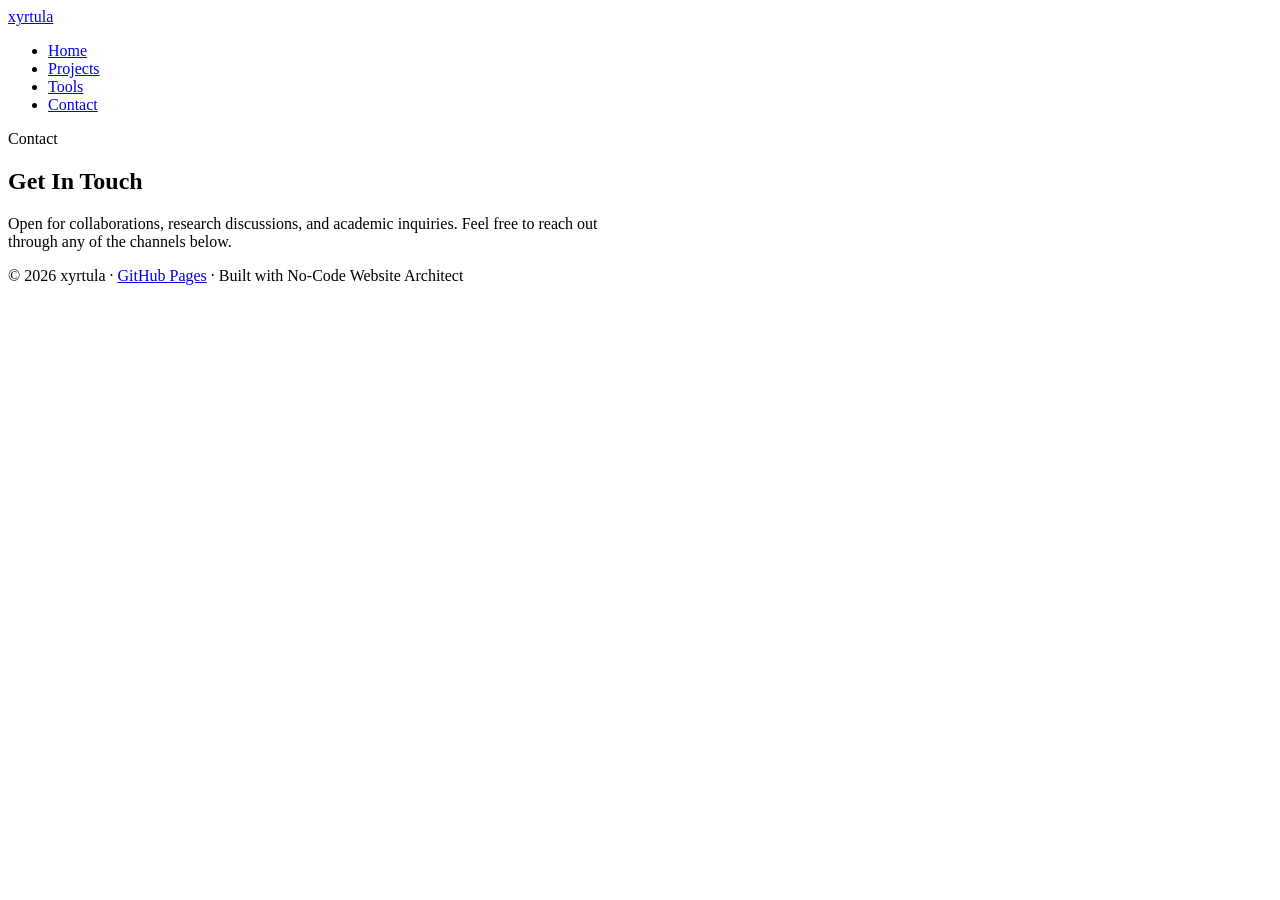
==== contact.html @ d40ffb36 "Add contact.html for portfolio contact page" ====
<!DOCTYPE html>
<html lang="en">
<head>
  <meta charset="UTF-8">
  <meta name="viewport" content="width=device-width, initial-scale=1.0">
  <meta name="description" content="Environmental & Wastewater Engineering Portfolio">
  <meta name="keywords" content="engineering, wastewater, environmental, GitHub Pages">
  <meta name="author" content="xyrtula">
  <meta property="og:title" content="Get In Touch | xyrtula">
  <meta property="og:description" content="Environmental & Wastewater Engineering Portfolio">
  <meta property="og:url" content="https://xyrtula.github.io">
  <meta name="twitter:card" content="summary_large_image">
  <title>Get In Touch | xyrtula</title>
  <link rel="stylesheet" href="style.css">
</head>
<body>
<nav>
  <div class="nav-inner">
    <a href="index.html" class="nav-logo">xyrtula</a>
    <ul class="nav-links">
      <li><a href="index.html">Home</a></li>
      <li><a href="projects.html">Projects</a></li>
      <li><a href="tools.html">Tools</a></li>
      <li><a href="contact.html" class="active">Contact</a></li>
    </ul>
  </div>
</nav>

<main>
  <section>
    <div class="container">
      <div class="section-label">Contact</div>
      <h2>Get In Touch</h2>
      <p style="color:var(--text-muted);max-width:600px;margin-bottom:0">Open for collaborations, research discussions, and academic inquiries. Feel free to reach out through any of the channels below.</p>
      <div class="contact-grid">
        <div class="contact-info">
          
          
          
          
          
        </div>
        
      </div>
    </div>
  </section>
</main>
<footer>
  <div class="container">
    <p>© 2026 xyrtula · <a href="https://xyrtula.github.io">GitHub Pages</a> · Built with No-Code Website Architect</p>
  </div>
</footer>
</body>
</html>
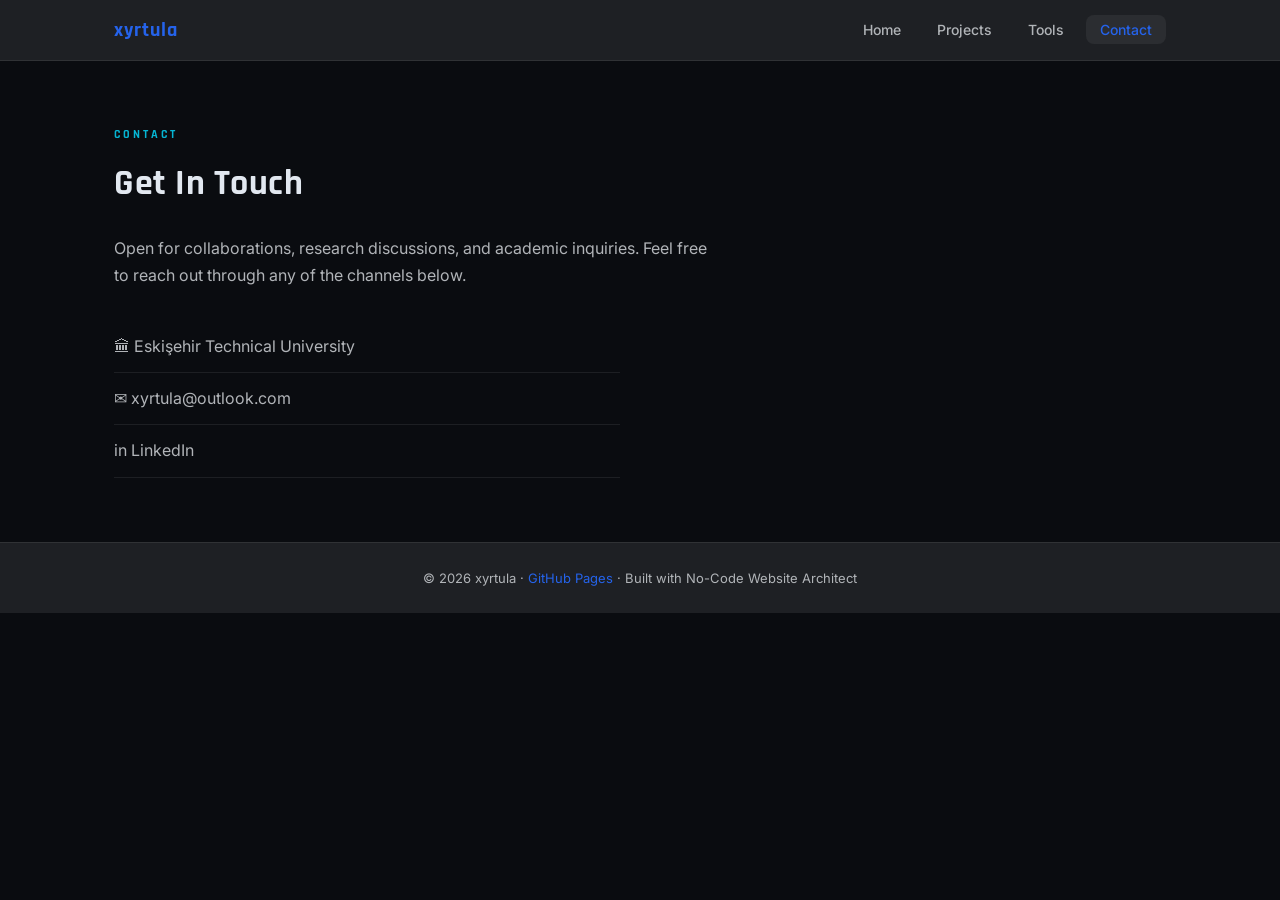
==== commit 928f21fe: "Update contact.html with contact details Added contact information for Eskişehir Technical Universit" ====
--- a/contact.html
+++ b/contact.html
@@ -34,9 +34,9 @@
       <p style="color:var(--text-muted);max-width:600px;margin-bottom:0">Open for collaborations, research discussions, and academic inquiries. Feel free to reach out through any of the channels below.</p>
       <div class="contact-grid">
         <div class="contact-info">
-          
-          
-          
+          <div style="padding:12px 0;border-bottom:1px solid var(--border);color:var(--text-muted)">🏛 Eskişehir Technical University</div>
+          <a href="mailto:xyrtula@outlook.com">✉ xyrtula@outlook.com</a>
+          <a href="https://www.linkedin.com/in/zmozgen/" target="_blank" rel="noopener">in LinkedIn</a>
           
           
         </div>
--- a/style.css
+++ b/style.css
@@ -0,0 +1,305 @@
+/* xyrtula.github.io — style.css
+   Author: xyrtula
+   Site: https://xyrtula.github.io
+   Generated by No-Code Website Architect */
+
+@import url('https://fonts.googleapis.com/css2?family=Rajdhani:wght@400;500;600;700&family=Inter:wght@300;400;500&display=swap');
+
+:root {
+  --primary: #2563eb;
+  --secondary: #06b6d4;
+  --bg: #0a0c10;
+  --bg-surface: #1e2024;
+  --bg-card: #2d2f33;
+  --text: #e2e8f0;
+  --text-muted: #b1b4b8;
+  --radius: 8px;
+  --font-heading: 'Rajdhani', sans-serif;
+  --font-body: 'Inter', sans-serif;
+  --font-size: 16px;
+  --max-width: 1100px;
+  --shadow: 0 2px 8px rgba(0,0,0,0.3);
+  --border: rgba(255,255,255,0.08);
+}
+
+*, *::before, *::after { box-sizing: border-box; margin: 0; padding: 0; }
+
+html { scroll-behavior: smooth; }
+
+body {
+  background: var(--bg);
+  color: var(--text);
+  font-family: var(--font-body);
+  font-size: var(--font-size);
+  line-height: 1.7;
+}
+
+.container {
+  max-width: var(--max-width);
+  margin: 0 auto;
+  padding: 0 24px;
+}
+
+/* ── NAVIGATION ── */
+nav {
+  background: var(--bg-surface);
+  border-bottom: 1px solid var(--border);
+  position: sticky;
+  top: 0;
+  z-index: 100;
+  padding: 0;
+}
+
+nav .nav-inner {
+  max-width: var(--max-width);
+  margin: 0 auto;
+  padding: 0 24px;
+  display: flex;
+  align-items: center;
+  justify-content: space-between;
+  height: 60px;
+}
+
+.nav-logo {
+  font-family: var(--font-heading);
+  font-size: 20px; font-weight: 700;
+  color: var(--primary);
+  text-decoration: none;
+  letter-spacing: 1px;
+}
+
+.nav-links { display: flex; gap: 8px; list-style: none; }
+.nav-links a {
+  color: var(--text-muted);
+  text-decoration: none;
+  padding: 6px 14px;
+  border-radius: var(--radius);
+  font-size: 14px; font-weight: 500;
+  transition: all 0.2s;
+}
+.nav-links a:hover,
+.nav-links a.active { background: rgba(255,255,255,0.06); color: var(--primary); }
+
+/* ── HERO ── */
+.hero {
+  padding: 80px 0 60px;
+  position: relative;
+  overflow: hidden;
+}
+.hero::before {
+  content: '';
+  position: absolute; inset: 0;
+  background: radial-gradient(ellipse at 30% 50%, #2563eb22 0%, transparent 60%);
+  pointer-events: none;
+}
+.hero-content { position: relative; z-index: 1; }
+.hero h1 {
+  font-family: var(--font-heading);
+  font-size: clamp(32px, 5vw, 56px);
+  font-weight: 700;
+  line-height: 1.1;
+  letter-spacing: 1px;
+  color: var(--text);
+  margin-bottom: 16px;
+}
+.hero h1 span { color: var(--primary); }
+.hero-subtitle {
+  font-size: 18px;
+  color: var(--text-muted);
+  margin-bottom: 32px;
+  max-width: 600px;
+}
+.hero-img {
+  width: 100%; border-radius: var(--radius);
+  box-shadow: var(--shadow);
+  margin-top: 40px;
+  object-fit: cover; max-height: 400px;
+}
+
+/* ── SECTIONS ── */
+section { padding: 64px 0; }
+section + section { border-top: 1px solid var(--border); }
+.section-label {
+  font-family: var(--font-heading);
+  font-size: 12px; font-weight: 700;
+  color: var(--secondary);
+  letter-spacing: 3px;
+  text-transform: uppercase;
+  margin-bottom: 8px;
+}
+h2 {
+  font-family: var(--font-heading);
+  font-size: clamp(22px, 3vw, 36px);
+  font-weight: 700;
+  color: var(--text);
+  margin-bottom: 20px;
+  letter-spacing: 0.5px;
+}
+
+/* ── CARDS ── */
+.card {
+  background: var(--bg-card);
+  border: 1px solid var(--border);
+  border-radius: var(--radius);
+  padding: 24px;
+  box-shadow: var(--shadow);
+  transition: border-color 0.2s;
+}
+.card:hover { border-color: #2563eb66; }
+.card-grid {
+  display: grid;
+  grid-template-columns: repeat(auto-fit, minmax(280px, 1fr));
+  gap: 20px;
+  margin-top: 32px;
+}
+.card img {
+  width: 100%; border-radius: calc(var(--radius) - 2px);
+  height: 180px; object-fit: cover; margin-bottom: 16px;
+}
+.card h3 {
+  font-family: var(--font-heading);
+  font-size: 18px; font-weight: 700;
+  color: var(--text); margin-bottom: 8px;
+}
+.card p { color: var(--text-muted); font-size: 14px; line-height: 1.6; }
+.tag {
+  display: inline-block;
+  background: #2563eb22;
+  color: var(--primary);
+  padding: 3px 10px; border-radius: 20px;
+  font-size: 12px; font-weight: 500;
+  margin: 4px 4px 0 0;
+}
+
+/* ── BUTTON ── */
+.btn {
+  display: inline-flex; align-items: center; gap: 8px;
+  background: var(--primary);
+  color: #fff; text-decoration: none;
+  padding: 12px 28px; border-radius: var(--radius);
+  font-family: var(--font-heading);
+  font-size: 14px; font-weight: 700;
+  letter-spacing: 1px; text-transform: uppercase;
+  transition: opacity 0.2s, transform 0.1s;
+  border: none; cursor: pointer;
+}
+.btn:hover { opacity: 0.9; }
+.btn:active { transform: scale(0.98); }
+.btn-outline {
+  background: transparent;
+  border: 1px solid var(--primary);
+  color: var(--primary);
+}
+.btn-outline:hover { background: #2563eb22; }
+
+/* ── BULLET LIST ── */
+ul.styled { list-style: none; padding: 0; }
+ul.styled li {
+  padding: 8px 0 8px 20px;
+  position: relative;
+  color: var(--text-muted);
+  border-bottom: 1px solid var(--border);
+}
+ul.styled li::before {
+  content: '';
+  position: absolute; left: 0; top: 50%;
+  transform: translateY(-50%);
+  width: 6px; height: 6px;
+  border-radius: 50%;
+  background: var(--primary);
+}
+
+/* ── CALC TOOL ── */
+.calc-tool {
+  background: var(--bg-card);
+  border: 1px solid var(--border);
+  border-radius: var(--radius);
+  padding: 32px;
+  max-width: 700px;
+}
+.calc-tool label {
+  display: block; margin-bottom: 6px;
+  font-size: 13px; color: var(--text-muted);
+  font-weight: 500;
+}
+.calc-tool input[type="number"] {
+  width: 100%;
+  background: var(--bg);
+  border: 1px solid var(--border);
+  border-radius: calc(var(--radius) - 2px);
+  color: var(--text);
+  padding: 10px 14px;
+  font-size: 15px;
+  outline: none;
+  margin-bottom: 18px;
+  transition: border-color 0.2s;
+}
+.calc-tool input[type="number"]:focus { border-color: var(--primary); }
+.calc-results {
+  border-top: 1px solid var(--border);
+  padding-top: 20px; margin-top: 8px;
+}
+.result-row {
+  display: flex; align-items: baseline;
+  justify-content: space-between;
+  padding: 8px 0;
+  border-bottom: 1px solid var(--border);
+}
+.result-label { color: var(--text-muted); font-size: 13px; }
+.result-value {
+  font-size: 22px; font-weight: 700;
+  font-family: var(--font-heading);
+  color: var(--secondary);
+}
+.result-unit { font-size: 12px; color: var(--text-muted); margin-left: 4px; }
+
+/* ── CONTACT ── */
+.contact-grid {
+  display: grid;
+  grid-template-columns: 1fr 1fr;
+  gap: 40px;
+  margin-top: 32px;
+}
+.contact-info a {
+  display: flex; align-items: center; gap: 10px;
+  color: var(--text-muted); text-decoration: none;
+  padding: 12px 0;
+  border-bottom: 1px solid var(--border);
+  transition: color 0.2s;
+}
+.contact-info a:hover { color: var(--primary); }
+.contact-form input,
+.contact-form textarea {
+  width: 100%;
+  background: var(--bg-card); border: 1px solid var(--border);
+  border-radius: var(--radius);
+  color: var(--text); padding: 12px 16px;
+  font-size: 14px; outline: none; margin-bottom: 14px;
+  font-family: var(--font-body);
+  transition: border-color 0.2s;
+}
+.contact-form input:focus, .contact-form textarea:focus { border-color: var(--primary); }
+.contact-form textarea { min-height: 120px; resize: vertical; }
+
+/* ── FOOTER ── */
+footer {
+  background: var(--bg-surface);
+  border-top: 1px solid var(--border);
+  padding: 24px;
+  text-align: center;
+  color: var(--text-muted);
+  font-size: 13px;
+}
+footer a { color: var(--primary); text-decoration: none; }
+
+/* ── RESPONSIVE ── */
+@media (max-width: 768px) {
+  .contact-grid { grid-template-columns: 1fr; }
+  .card-grid { grid-template-columns: 1fr; }
+  .nav-links { gap: 4px; }
+  .nav-links a { padding: 6px 8px; font-size: 13px; }
+}
+@media (max-width: 480px) {
+  .hero { padding: 48px 0 40px; }
+  .calc-tool { padding: 20px; }
+}
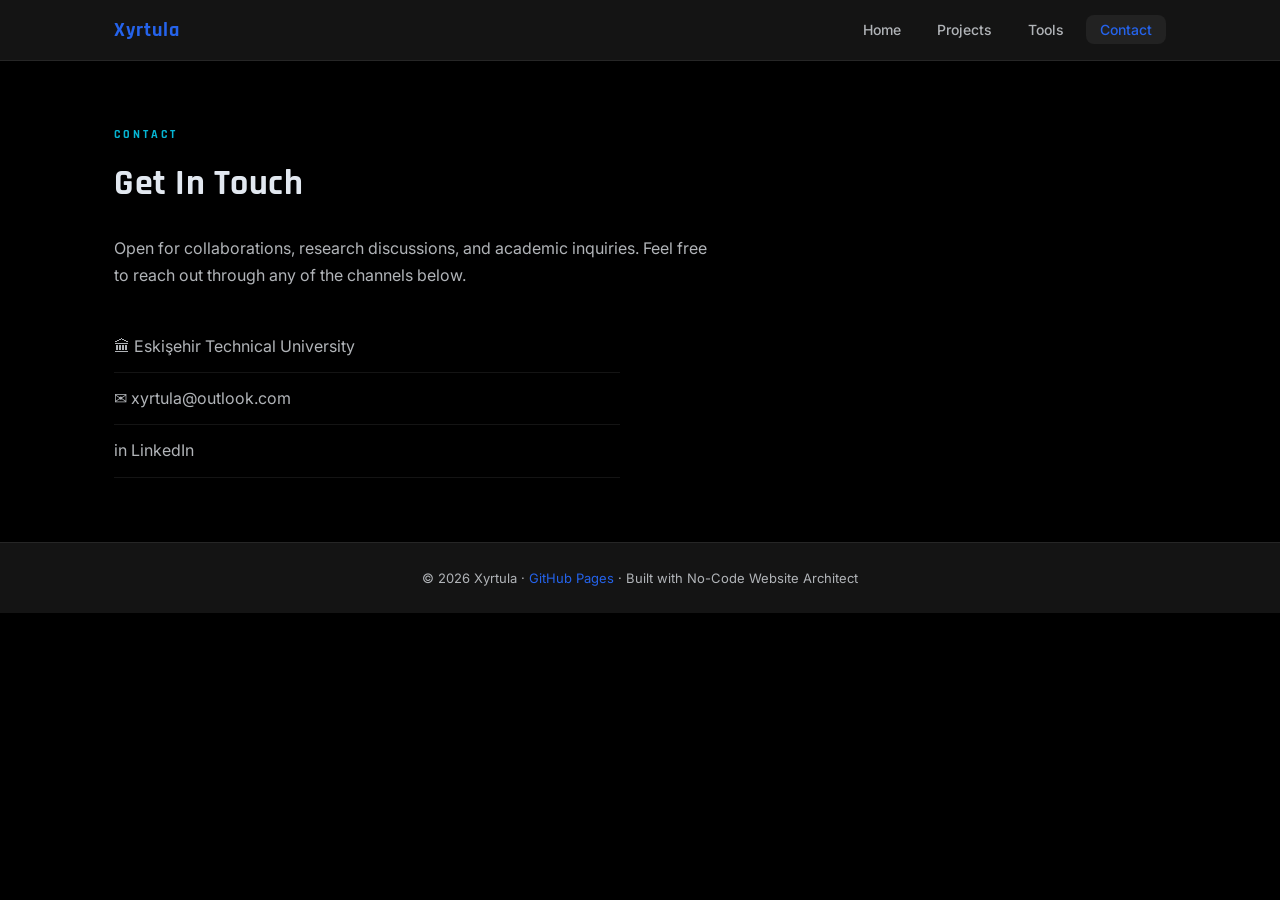
==== commit b455103e: "Update metadata and capitalization in contact.html" ====
--- a/contact.html
+++ b/contact.html
@@ -3,20 +3,20 @@
 <head>
   <meta charset="UTF-8">
   <meta name="viewport" content="width=device-width, initial-scale=1.0">
-  <meta name="description" content="Environmental & Wastewater Engineering Portfolio">
-  <meta name="keywords" content="engineering, wastewater, environmental, GitHub Pages">
-  <meta name="author" content="xyrtula">
-  <meta property="og:title" content="Get In Touch | xyrtula">
-  <meta property="og:description" content="Environmental & Wastewater Engineering Portfolio">
+  <meta name="description" content="Energy, Environment and Sustainability Solutions">
+  <meta name="keywords" content="Engineering, Energy, Environment, Sustainability">
+  <meta name="author" content="Xyrtula">
+  <meta property="og:title" content="Get In Touch | Xyrtula">
+  <meta property="og:description" content="Energy, Environment and Sustainability Solutions">
   <meta property="og:url" content="https://xyrtula.github.io">
   <meta name="twitter:card" content="summary_large_image">
-  <title>Get In Touch | xyrtula</title>
+  <title>Get In Touch | Xyrtula</title>
   <link rel="stylesheet" href="style.css">
 </head>
 <body>
 <nav>
   <div class="nav-inner">
-    <a href="index.html" class="nav-logo">xyrtula</a>
+    <a href="index.html" class="nav-logo">Xyrtula</a>
     <ul class="nav-links">
       <li><a href="index.html">Home</a></li>
       <li><a href="projects.html">Projects</a></li>
@@ -47,7 +47,7 @@
 </main>
 <footer>
   <div class="container">
-    <p>© 2026 xyrtula · <a href="https://xyrtula.github.io">GitHub Pages</a> · Built with No-Code Website Architect</p>
+    <p>© 2026 Xyrtula · <a href="https://xyrtula.github.io">GitHub Pages</a> · Built with No-Code Website Architect</p>
   </div>
 </footer>
 </body>
--- a/style.css
+++ b/style.css
@@ -8,9 +8,9 @@
 :root {
   --primary: #2563eb;
   --secondary: #06b6d4;
-  --bg: #0a0c10;
-  --bg-surface: #1e2024;
-  --bg-card: #2d2f33;
+  --bg: #000000;
+  --bg-surface: #141414;
+  --bg-card: #232323;
   --text: #e2e8f0;
   --text-muted: #b1b4b8;
   --radius: 8px;
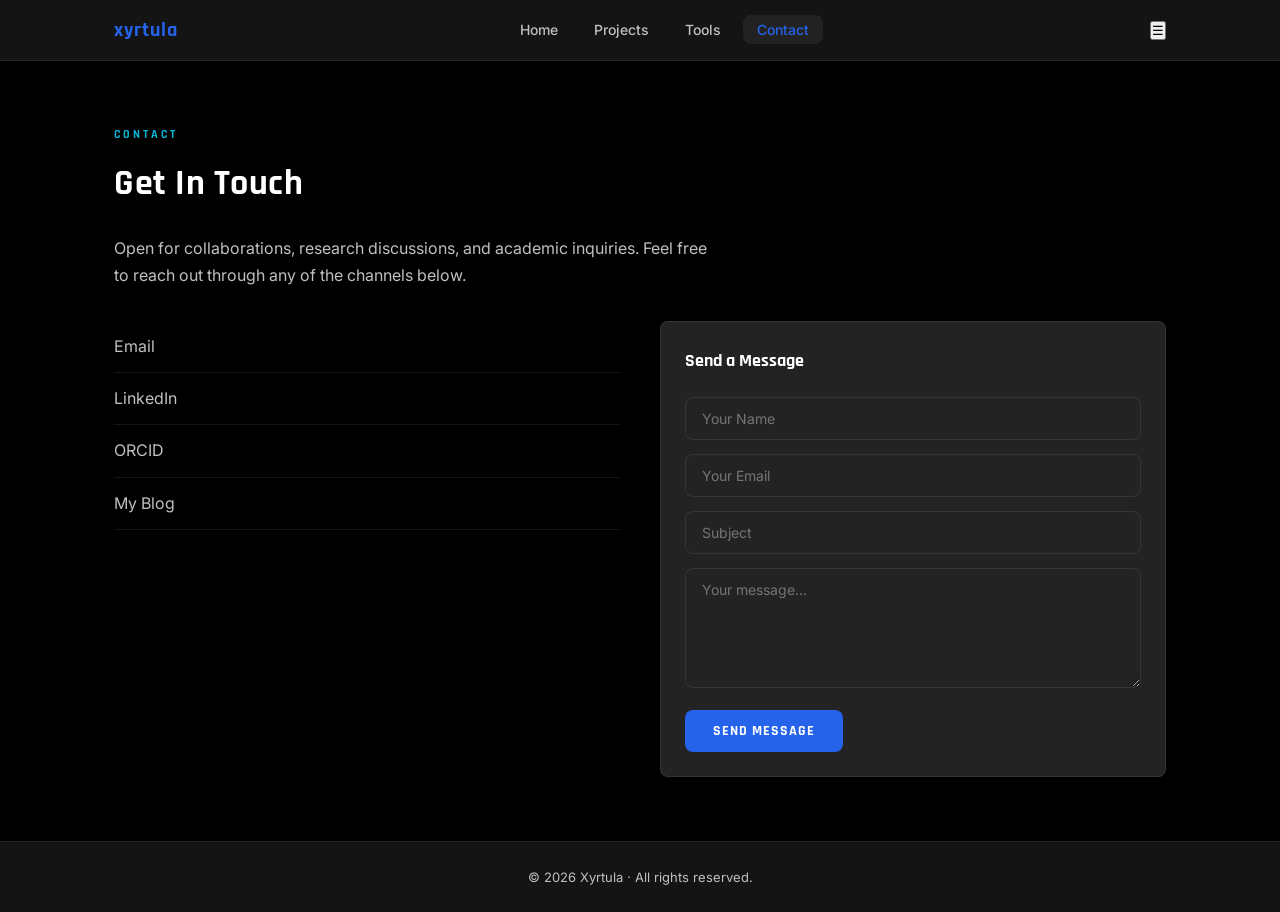
==== commit 7f2efb54: "Revise contact.html for SEO and layout improvements Updated meta tags for SEO and modified contact i" ====
--- a/contact.html
+++ b/contact.html
@@ -3,26 +3,26 @@
 <head>
   <meta charset="UTF-8">
   <meta name="viewport" content="width=device-width, initial-scale=1.0">
-  <meta name="description" content="Energy, Environment and Sustainability Solutions">
-  <meta name="keywords" content="Engineering, Energy, Environment, Sustainability">
+  <meta name="description" content="Engineering Solutions">
+  <meta name="keywords" content="Engineering, Energy, Environmental, Sustainability">
   <meta name="author" content="Xyrtula">
-  <meta property="og:title" content="Get In Touch | Xyrtula">
-  <meta property="og:description" content="Energy, Environment and Sustainability Solutions">
+  <meta property="og:title" content="Contact|Xyrtula">
+  <meta property="og:description" content="Engineering Solutions">
   <meta property="og:url" content="https://xyrtula.github.io">
+  <meta property="og:type" content="website">
+  
   <meta name="twitter:card" content="summary_large_image">
-  <title>Get In Touch | Xyrtula</title>
+  
+  <title>Contact|Xyrtula</title>
+  <link rel="icon" href="assets/favicon.ico">
   <link rel="stylesheet" href="style.css">
 </head>
 <body>
 <nav>
   <div class="nav-inner">
-    <a href="index.html" class="nav-logo">Xyrtula</a>
-    <ul class="nav-links">
-      <li><a href="index.html">Home</a></li>
-      <li><a href="projects.html">Projects</a></li>
-      <li><a href="tools.html">Tools</a></li>
-      <li><a href="contact.html" class="active">Contact</a></li>
-    </ul>
+    <a href="index.html" class="nav-logo">xyrtula</a>
+    <ul class="nav-links"><li><a href="index.html">Home</a></li><li><a href="projects.html">Projects</a></li><li><a href="tools.html">Tools</a></li><li><a href="contact.html" class="active">Contact</a></li></ul>
+    <button class="nav-hamburger" onclick="this.nextSibling&&this.nextSibling.classList&&this.nextSibling.classList.toggle('open')" aria-label="Menu">☰</button>
   </div>
 </nav>
 
@@ -33,21 +33,31 @@
       <h2>Get In Touch</h2>
       <p style="color:var(--text-muted);max-width:600px;margin-bottom:0">Open for collaborations, research discussions, and academic inquiries. Feel free to reach out through any of the channels below.</p>
       <div class="contact-grid">
-        <div class="contact-info">
-          <div style="padding:12px 0;border-bottom:1px solid var(--border);color:var(--text-muted)">🏛 Eskişehir Technical University</div>
-          <a href="mailto:xyrtula@outlook.com">✉ xyrtula@outlook.com</a>
-          <a href="https://www.linkedin.com/in/zmozgen/" target="_blank" rel="noopener">in LinkedIn</a>
+        <div>
           
-          
+          <div class="contact-info"><a href="mailto:xyrtula@outlook.com">Email</a><a href="https://www.linkedin.com/in/zmozgen/" target="_blank" rel="noopener">LinkedIn</a><a href="https://orcid.org/0009-0000-4608-1393" target="_blank" rel="noopener">ORCID</a><a href="https://xyrtula.iblogger.org/" target="_blank" rel="noopener">My Blog</a></div>
         </div>
         
+      <div class="card" style="margin-top:0">
+        <h3 style="font-size:18px;margin-bottom:20px">Send a Message</h3>
+        <form class="contact-form" action="xyrtula@outlook.com" method="POST">
+          <input type="text" name="name" placeholder="Your Name" required>
+          <input type="email" name="email" placeholder="Your Email" required>
+          <input type="text" name="subject" placeholder="Subject">
+          <textarea name="message" placeholder="Your message..." required></textarea>
+          <button type="submit" class="btn">Send Message</button>
+        </form>
+      </div>
       </div>
     </div>
   </section>
 </main>
 <footer>
-  <div class="container">
-    <p>© 2026 Xyrtula · <a href="https://xyrtula.github.io">GitHub Pages</a> · Built with No-Code Website Architect</p>
+  <div class="footer-inner">
+    
+    <div class="footer-copy">© 2026 Xyrtula · All rights reserved.</div>
+    
+    
   </div>
 </footer>
 </body>
--- a/style.css
+++ b/style.css
@@ -1,5 +1,5 @@
 /* xyrtula.github.io — style.css
-   Author: xyrtula
+   Author: Xyrtula
    Site: https://xyrtula.github.io
    Generated by No-Code Website Architect */
 
@@ -11,8 +11,8 @@
   --bg: #000000;
   --bg-surface: #141414;
   --bg-card: #232323;
-  --text: #e2e8f0;
-  --text-muted: #b1b4b8;
+  --text: #ffffff;
+  --text-muted: #c0c0c0;
   --radius: 8px;
   --font-heading: 'Rajdhani', sans-serif;
   --font-body: 'Inter', sans-serif;
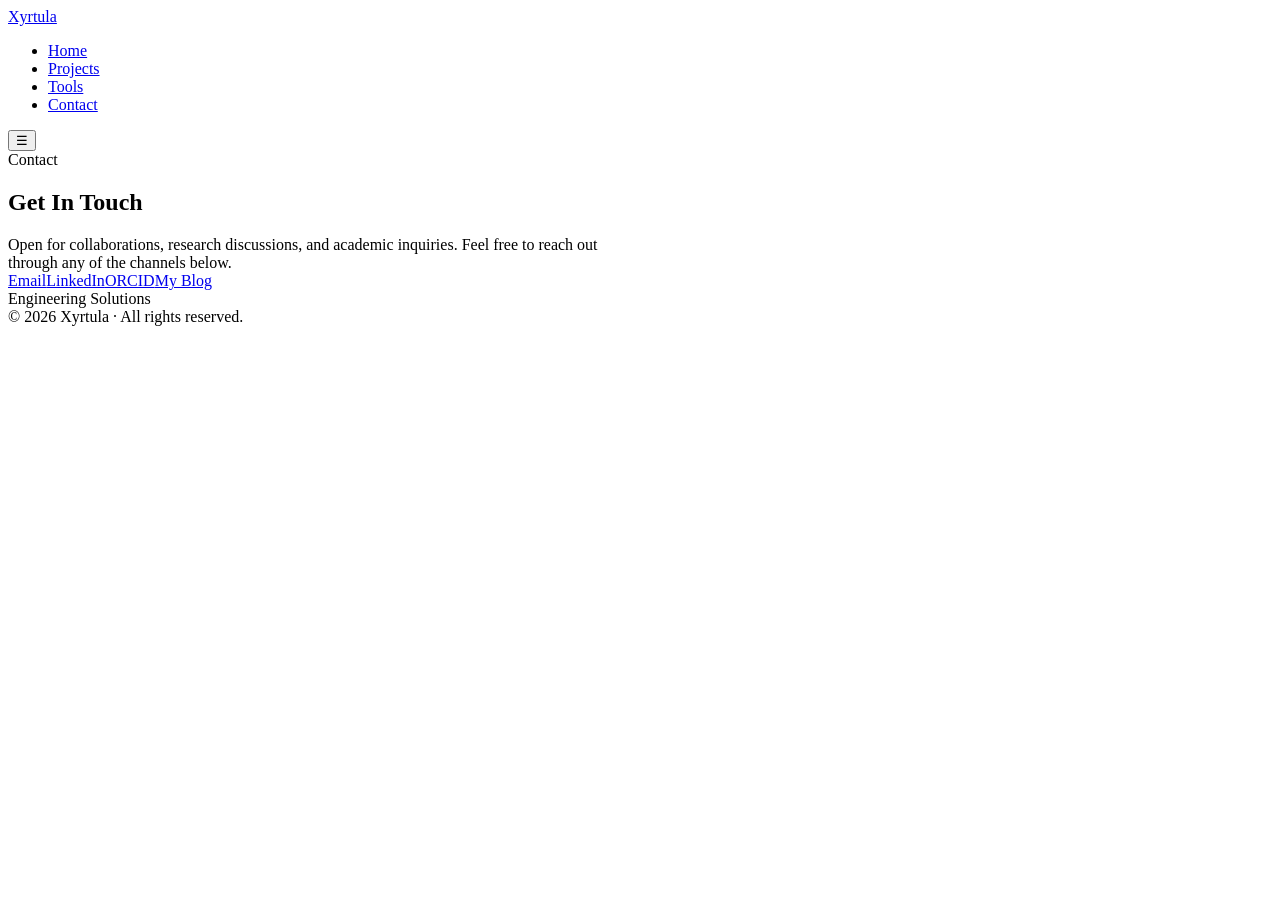
==== commit d60b82d7: "Create contact.html with contact details Add contact page with contact information and links." ====
--- a/contact.html
+++ b/contact.html
@@ -6,21 +6,21 @@
   <meta name="description" content="Engineering Solutions">
   <meta name="keywords" content="Engineering, Energy, Environmental, Sustainability">
   <meta name="author" content="Xyrtula">
-  <meta property="og:title" content="Contact|Xyrtula">
+  <meta property="og:title" content="Contact_Xyrtula">
   <meta property="og:description" content="Engineering Solutions">
   <meta property="og:url" content="https://xyrtula.github.io">
   <meta property="og:type" content="website">
   
   <meta name="twitter:card" content="summary_large_image">
   
-  <title>Contact|Xyrtula</title>
+  <title>Contact_Xyrtula</title>
   <link rel="icon" href="assets/favicon.ico">
   <link rel="stylesheet" href="style.css">
 </head>
 <body>
 <nav>
   <div class="nav-inner">
-    <a href="index.html" class="nav-logo">xyrtula</a>
+    <a href="index.html" class="nav-logo">Xyrtula</a>
     <ul class="nav-links"><li><a href="index.html">Home</a></li><li><a href="projects.html">Projects</a></li><li><a href="tools.html">Tools</a></li><li><a href="contact.html" class="active">Contact</a></li></ul>
     <button class="nav-hamburger" onclick="this.nextSibling&&this.nextSibling.classList&&this.nextSibling.classList.toggle('open')" aria-label="Menu">☰</button>
   </div>
@@ -38,23 +38,13 @@
           <div class="contact-info"><a href="mailto:xyrtula@outlook.com">Email</a><a href="https://www.linkedin.com/in/zmozgen/" target="_blank" rel="noopener">LinkedIn</a><a href="https://orcid.org/0009-0000-4608-1393" target="_blank" rel="noopener">ORCID</a><a href="https://xyrtula.iblogger.org/" target="_blank" rel="noopener">My Blog</a></div>
         </div>
         
-      <div class="card" style="margin-top:0">
-        <h3 style="font-size:18px;margin-bottom:20px">Send a Message</h3>
-        <form class="contact-form" action="xyrtula@outlook.com" method="POST">
-          <input type="text" name="name" placeholder="Your Name" required>
-          <input type="email" name="email" placeholder="Your Email" required>
-          <input type="text" name="subject" placeholder="Subject">
-          <textarea name="message" placeholder="Your message..." required></textarea>
-          <button type="submit" class="btn">Send Message</button>
-        </form>
-      </div>
       </div>
     </div>
   </section>
 </main>
 <footer>
   <div class="footer-inner">
-    
+    <div class="footer-tagline">Engineering Solutions</div>
     <div class="footer-copy">© 2026 Xyrtula · All rights reserved.</div>
     
     
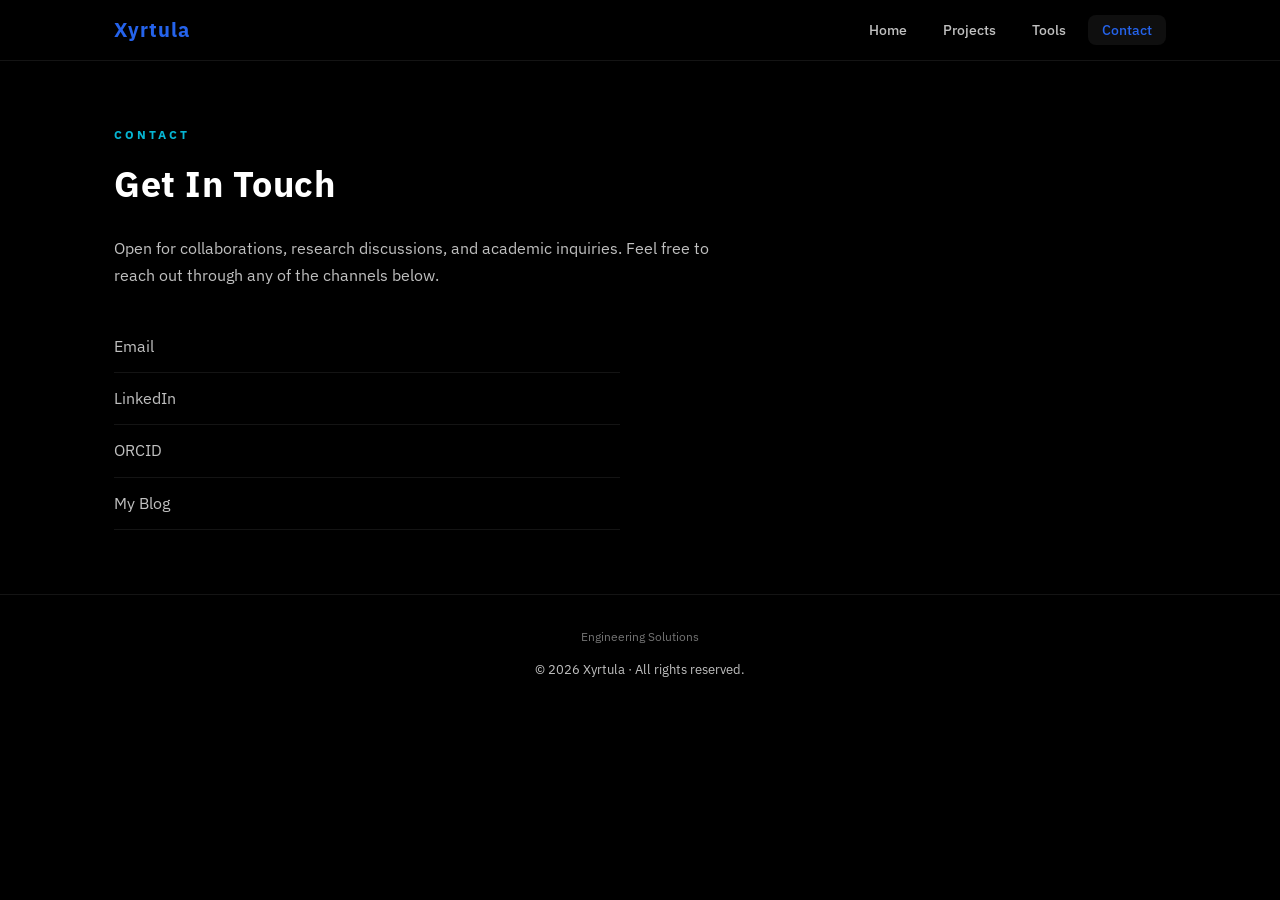
==== commit dacf03a2: "Update meta tags and title in contact.html" ====
--- a/contact.html
+++ b/contact.html
@@ -4,16 +4,16 @@
   <meta charset="UTF-8">
   <meta name="viewport" content="width=device-width, initial-scale=1.0">
   <meta name="description" content="Engineering Solutions">
-  <meta name="keywords" content="Engineering, Energy, Environmental, Sustainability">
+  <meta name="keywords" content="Engineering, Energy, Sustainability">
   <meta name="author" content="Xyrtula">
-  <meta property="og:title" content="Contact_Xyrtula">
+  <meta property="og:title" content="Contact·  ·Xyrtula">
   <meta property="og:description" content="Engineering Solutions">
   <meta property="og:url" content="https://xyrtula.github.io">
   <meta property="og:type" content="website">
   
   <meta name="twitter:card" content="summary_large_image">
   
-  <title>Contact_Xyrtula</title>
+  <title>Contact·  ·Xyrtula</title>
   <link rel="icon" href="assets/favicon.ico">
   <link rel="stylesheet" href="style.css">
 </head>
--- a/style.css
+++ b/style.css
@@ -0,0 +1,289 @@
+/* Xyrtula — style.css
+   Site: https://xyrtula.github.io
+   Generated by No-Code Website Architect */
+
+@import url('https://fonts.googleapis.com/css2?family=Rajdhani:wght@400;500;600;700&family=Orbitron:wght@400;700&family=Exo+2:wght@400;500;700&family=IBM+Plex+Sans:wght@300;400;500&family=Inter:wght@300;400;500&display=swap');
+
+:root {
+  --primary: #2563eb;
+  --secondary: #06b6d4;
+  --bg: #000000;
+  --bg-surface: #141414;
+  --bg-card: #232323;
+  --text: #ffffff;
+  --text-muted: #c0c0c0;
+  --radius: 8px;
+  --font-heading: 'IBM Plex Sans', sans-serif;
+  --font-body: 'IBM Plex Sans', sans-serif;
+  --font-size: 16px;
+  --line-height: 1.7;
+  --max-width: 1100px;
+  --shadow: 0 2px 8px rgba(0,0,0,0.3);
+  --nav-bg: #000000;
+  --footer-bg: #000000;
+  --nav-height: 60px;
+  --section-pad: 64px;
+  --hero-pad: 64px;
+  --card-pad: 24px;
+  --border: rgba(255,255,255,0.08);
+}
+
+*, *::before, *::after { box-sizing: border-box; margin: 0; padding: 0; }
+html { scroll-behavior: smooth; }
+body {
+  background: var(--bg);
+  color: var(--text);
+  font-family: var(--font-body);
+  font-size: var(--font-size);
+  line-height: var(--line-height);
+}
+a { text-decoration: none; }
+a:hover { text-decoration: none; }
+.container { max-width: var(--max-width); margin: 0 auto; padding: 0 24px; }
+
+/* ── NAVIGATION ── */
+nav {
+  background: var(--nav-bg);
+  border-bottom: 1px solid var(--border);
+  position: sticky;
+  top: 0;
+  z-index: 100;
+  padding: 0;
+}
+nav .nav-inner {
+  max-width: var(--max-width);
+  margin: 0 auto;
+  padding: 0 24px;
+  display: flex;
+  align-items: center;
+  justify-content: space-between;
+  height: var(--nav-height);
+}
+.nav-logo {
+  font-family: var(--font-heading);
+  font-size: 20px; font-weight: 700;
+  color: var(--primary);
+  text-decoration: none;
+  letter-spacing: 1px;
+}
+.nav-links { display: flex; gap: 8px; list-style: none; }
+.nav-links a {
+  color: var(--text-muted);
+  text-decoration: none;
+  padding: 6px 14px;
+  border-radius: var(--radius);
+  font-size: 14px; font-weight: 500;
+  transition: all 0.2s;
+}
+.nav-links a:hover,
+.nav-links a.active { background: rgba(255,255,255,0.06); color: var(--primary); }
+.nav-hamburger { display: none; background: none; border: none; color: var(--text); font-size: 22px; cursor: pointer; }
+
+/* ── HERO ── */
+.hero {
+  padding: var(--hero-pad) 0 calc(var(--hero-pad) * 0.75);
+  position: relative;
+  overflow: hidden;
+}
+.hero::before {
+  content: '';
+  position: absolute; inset: 0;
+  background: radial-gradient(ellipse at 30% 50%, #2563eb22 0%, transparent 60%);
+  pointer-events: none;
+}
+.hero-content { position: relative; z-index: 1; }
+.hero h1 {
+  font-family: var(--font-heading);
+  font-size: clamp(32px, 5vw, 56px);
+  font-weight: 700; line-height: 1.1;
+  letter-spacing: 1px; color: var(--text);
+  margin-bottom: 16px;
+}
+.hero h1 span { color: var(--primary); }
+.hero-subtitle { font-size: 18px; color: var(--text-muted); margin-bottom: 32px; max-width: 600px; }
+.hero-cta-group { display: flex; gap: 12px; flex-wrap: wrap; }
+.hero-img { width: 100%; border-radius: var(--radius); box-shadow: var(--shadow); margin-top: 40px; object-fit: cover; max-height: 420px; }
+
+/* ── SECTIONS ── */
+section { padding: var(--section-pad) 0; }
+section + section { border-top: 1px solid var(--border); }
+.section-label {
+  font-family: var(--font-heading);
+  font-size: 12px; font-weight: 700;
+  color: var(--secondary);
+  letter-spacing: 3px; text-transform: uppercase;
+  margin-bottom: 8px;
+}
+h2 {
+  font-family: var(--font-heading);
+  font-size: clamp(22px, 3vw, 36px);
+  font-weight: 700; color: var(--text);
+  margin-bottom: 20px; letter-spacing: 0.5px;
+}
+h3 { font-family: var(--font-heading); font-weight: 700; color: var(--text); }
+
+/* ── SKILLS TAGS ── */
+.skills-group { display: flex; flex-wrap: wrap; gap: 8px; margin-top: 16px; }
+.skill-tag {
+  background: #2563eb18;
+  color: var(--primary);
+  border: 1px solid #2563eb44;
+  padding: 5px 14px; border-radius: 20px;
+  font-size: 13px; font-weight: 500;
+}
+
+/* ── CARDS ── */
+.card {
+  background: var(--bg-card);
+  border: 1px solid var(--border);
+  border-radius: var(--radius);
+  padding: var(--card-pad);
+  box-shadow: var(--shadow);
+  transition: border-color 0.2s, transform 0.15s;
+  position: relative;
+}
+.card:hover { border-color: #2563eb66; transform: translateY(-2px); }
+.card-badge {
+  display: inline-block;
+  background: #06b6d422;
+  color: var(--secondary);
+  border: 1px solid #06b6d444;
+  padding: 2px 10px; border-radius: 4px;
+  font-size: 11px; font-weight: 700;
+  letter-spacing: 0.5px; text-transform: uppercase;
+  margin-bottom: 10px;
+}
+.card-doi { font-size: 11px; color: var(--text-muted); margin-top: 10px; font-family: var(--font-body); }
+.card-doi a { color: var(--secondary); }
+.card-grid {
+  display: grid;
+  grid-template-columns: repeat(auto-fit, minmax(280px, 1fr));
+  gap: 20px; margin-top: 32px;
+}
+.card img { width: 100%; border-radius: calc(var(--radius) - 2px); height: 180px; object-fit: cover; margin-bottom: 16px; }
+.card h3 { font-size: 18px; margin-bottom: 8px; }
+.card p { color: var(--text-muted); font-size: 14px; line-height: 1.6; margin-bottom: 12px; }
+.tag {
+  display: inline-block;
+  background: #2563eb22; color: var(--primary);
+  padding: 3px 10px; border-radius: 20px;
+  font-size: 12px; font-weight: 500; margin: 4px 4px 0 0;
+}
+.card-link { display: inline-flex; align-items: center; gap: 6px; margin-top: 14px; font-size: 13px; color: var(--secondary); text-decoration: none; font-weight: 500; }
+.card-link:hover { color: var(--primary); }
+
+/* ── BUTTON ── */
+.btn {
+  display: inline-flex; align-items: center; gap: 8px;
+  background: var(--primary);
+  border: none;
+  color: #fff;
+  text-decoration: none;
+  padding: 12px 28px;
+  border-radius: var(--radius);
+  font-family: var(--font-heading);
+  font-size: 14px; font-weight: 700;
+  letter-spacing: 1px; text-transform: uppercase;
+  transition: opacity 0.2s, transform 0.1s;
+  cursor: pointer;
+}
+.btn:hover { opacity: 0.88; transform: translateY(-1px); }
+.btn:active { transform: scale(0.98); }
+.btn-outline {
+  background: transparent;
+  border: 1px solid var(--primary);
+  color: var(--primary);
+}
+.btn-outline:hover { background: #2563eb18; }
+
+/* ── BULLET LIST ── */
+ul.styled { list-style: none; padding: 0; }
+ul.styled li {
+  padding: 8px 0 8px 20px; position: relative;
+  color: var(--text-muted); border-bottom: 1px solid var(--border);
+}
+ul.styled li::before {
+  content: ''; position: absolute; left: 0; top: 50%;
+  transform: translateY(-50%);
+  width: 6px; height: 6px; border-radius: 50%; background: var(--primary);
+}
+
+/* ── PUBLICATIONS LIST ── */
+.pubs-list { list-style: none; padding: 0; margin-top: 16px; }
+.pubs-list li {
+  padding: 12px 0 12px 16px;
+  border-left: 2px solid #2563eb44;
+  margin-bottom: 10px;
+  color: var(--text-muted);
+  font-size: 14px; line-height: 1.6;
+}
+
+/* ── CALC TOOL ── */
+.calc-tool {
+  background: var(--bg-card); border: 1px solid var(--border);
+  border-radius: var(--radius); padding: 32px; max-width: 700px;
+}
+.calc-tool label { display: block; margin-bottom: 6px; font-size: 13px; color: var(--text-muted); font-weight: 500; }
+.calc-tool input[type="number"] {
+  width: 100%; background: var(--bg); border: 1px solid var(--border);
+  border-radius: calc(var(--radius) - 2px); color: var(--text);
+  padding: 10px 14px; font-size: 15px; outline: none;
+  margin-bottom: 18px; transition: border-color 0.2s;
+}
+.calc-tool input[type="number"]:focus { border-color: var(--primary); }
+.calc-results { border-top: 1px solid var(--border); padding-top: 20px; margin-top: 8px; }
+.result-row { display: flex; align-items: baseline; justify-content: space-between; padding: 8px 0; border-bottom: 1px solid var(--border); }
+.result-label { color: var(--text-muted); font-size: 13px; }
+.result-value { font-size: 22px; font-weight: 700; font-family: var(--font-heading); color: var(--secondary); }
+
+/* ── CONTACT ── */
+.contact-grid { display: grid; grid-template-columns: 1fr 1fr; gap: 40px; margin-top: 32px; }
+.contact-details { margin-bottom: 16px; }
+.contact-detail-row { display: flex; gap: 10px; padding: 8px 0; border-bottom: 1px solid var(--border); color: var(--text-muted); font-size: 14px; }
+.contact-detail-row strong { color: var(--text); min-width: 80px; }
+.contact-info a {
+  display: flex; align-items: center; gap: 10px;
+  color: var(--text-muted); text-decoration: none;
+  padding: 12px 0; border-bottom: 1px solid var(--border);
+  transition: color 0.2s;
+}
+.contact-info a:hover { color: var(--primary); }
+.contact-form input, .contact-form textarea {
+  width: 100%; background: var(--bg-card); border: 1px solid var(--border);
+  border-radius: var(--radius); color: var(--text); padding: 12px 16px;
+  font-size: 14px; outline: none; margin-bottom: 14px;
+  font-family: var(--font-body); transition: border-color 0.2s;
+}
+.contact-form input:focus, .contact-form textarea:focus { border-color: var(--primary); }
+.contact-form textarea { min-height: 120px; resize: vertical; }
+
+/* ── FOOTER ── */
+footer {
+  background: var(--footer-bg);
+  border-top: 1px solid var(--border);
+  padding: 32px 24px;
+  text-align: center;
+  color: var(--text-muted); font-size: 13px;
+}
+.footer-inner { max-width: var(--max-width); margin: 0 auto; }
+footer a { color: var(--primary); text-decoration: none; }
+footer a:hover { text-decoration: underline; }
+.footer-copy { margin-bottom: 6px; }
+.footer-tagline { font-size: 12px; opacity: 0.6; margin-bottom: 12px; }
+.footer-social-links { display: flex; gap: 16px; flex-wrap: wrap; justify-content: center; margin-top: 12px; }
+.footer-social-links a { font-size: 13px; color: var(--text-muted); }
+.footer-social-links a:hover { color: var(--primary); }
+
+/* ── RESPONSIVE ── */
+@media (max-width: 768px) {
+  .contact-grid { grid-template-columns: 1fr; }
+  .card-grid { grid-template-columns: 1fr; }
+  .nav-links { display: none; }
+  .nav-hamburger { display: block; }
+  .hero-cta-group { flex-direction: column; align-items: flex-start; }
+}
+@media (max-width: 480px) {
+  .hero { padding: 48px 0 40px; }
+  .calc-tool { padding: 20px; }
+  .contact-grid { gap: 24px; }
+}
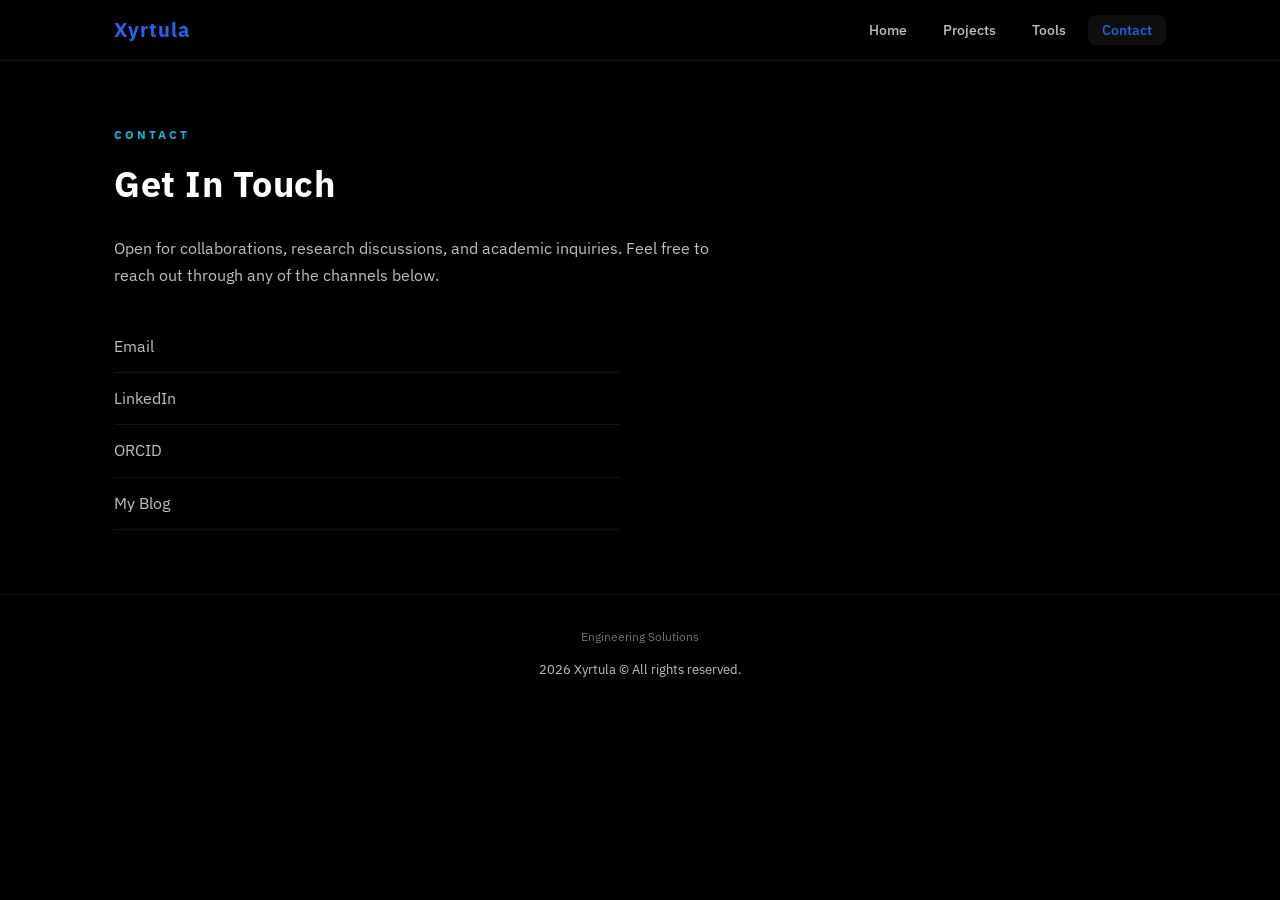
==== commit 2d655e5a: "Update contact.html" ====
--- a/contact.html
+++ b/contact.html
@@ -6,14 +6,14 @@
   <meta name="description" content="Engineering Solutions">
   <meta name="keywords" content="Engineering, Energy, Sustainability">
   <meta name="author" content="Xyrtula">
-  <meta property="og:title" content="Contact·  ·Xyrtula">
+  <meta property="og:title" content="Contact · Xyrtula">
   <meta property="og:description" content="Engineering Solutions">
   <meta property="og:url" content="https://xyrtula.github.io">
   <meta property="og:type" content="website">
   
   <meta name="twitter:card" content="summary_large_image">
   
-  <title>Contact·  ·Xyrtula</title>
+  <title>Contact · Xyrtula</title>
   <link rel="icon" href="assets/favicon.ico">
   <link rel="stylesheet" href="style.css">
 </head>
@@ -45,7 +45,7 @@
 <footer>
   <div class="footer-inner">
     <div class="footer-tagline">Engineering Solutions</div>
-    <div class="footer-copy">© 2026 Xyrtula · All rights reserved.</div>
+    <div class="footer-copy">2026 Xyrtula © All rights reserved.</div>
     
     
   </div>
